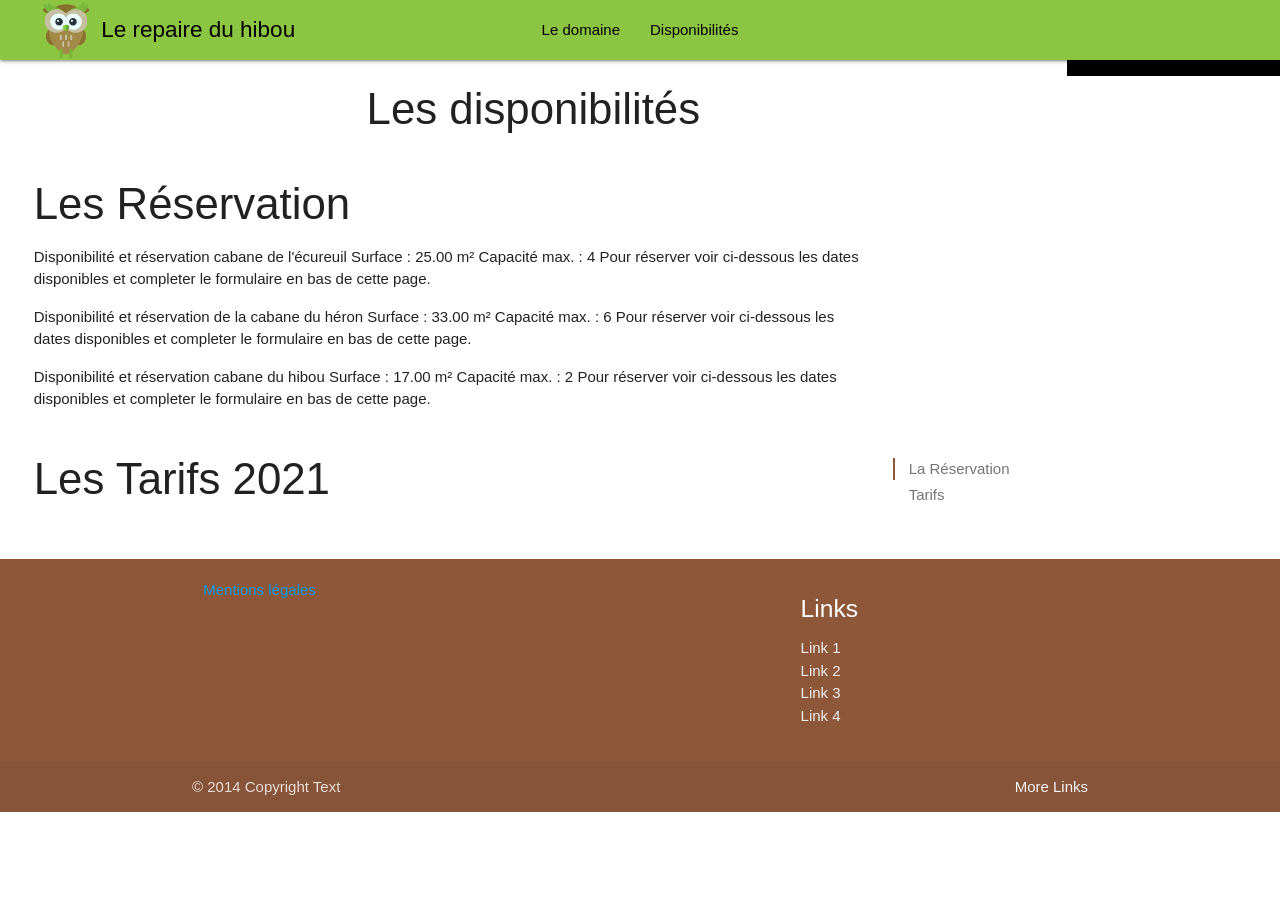
==== pages/disponibilites.html @ d41a36e2 "0.6 : + disponibilites.html" ====
<!DOCTYPE html>
<html lang="fr">
<head>
    <meta charset="UTF-8">
    <title>Disponibilités</title>
    <link rel="icon" type="image/png" href="../assets/image/icon/logo-hiboux.png" />
    <link href="../assets/vendor/materializeDesign/css/materialize.min.css" rel="stylesheet">
    <link href="../assets/style.css" rel="stylesheet">
</head>
<body>
<div class="navbar-fixed">
    <nav>
        <div class="nav-wrapper">
            <a href="#" data-target="mobile-demo" class="sidenav-trigger"><i class="material-icons">menu</i></a>
            <div class="row">
                <div class="col s3">
                    <a class="brand-logo truncate" href="../index.html">
                        <img src="../assets/image/icon/logo-hiboux.png" id="logo" alt="" class="responsive-img">
                        Le repaire du hibou</a>
                </div>
                <div class="col s6" id="page-container">
                    <ul id="nav-mobile" class="hide-on-med-and-down">
                        <li><a href="./domaine.html">Le domaine</a></li>
                        <li><a href="./disponibilites.html">Disponibilités</a></li>
                    </ul>
                </div>
            </div>
        </div>
    </nav>
</div>

<div class="row">

    <div class="col s12 l10">
        <div class="col s12 center-align">
            <h3 class="header">Les disponibilités</h3>
        </div>

        <div class="col s12 m9 l10">
            <div id="reservation" class="col s12 section scrollspy">
                <h3>Les Réservation</h3>
                <p>Disponibilité et réservation cabane de l'écureuil
                    Surface : 25.00 m²
                    Capacité max. : 4
                    Pour réserver voir ci-dessous les dates disponibles et completer le formulaire en bas de cette page.
                </p>
                <p>Disponibilité et réservation de la cabane du héron
                    Surface : 33.00 m²
                    Capacité max. : 6
                    Pour réserver voir ci-dessous les dates disponibles et completer le formulaire en bas de cette page.
                </p>
                <p>Disponibilité et réservation cabane du hibou
                    Surface : 17.00 m²
                    Capacité max. : 2
                    Pour réserver voir ci-dessous les dates disponibles et completer le formulaire en bas de cette page.</p>
            </div>
        </div>

        <div class="col s12 m9 l10">
            <div id="tarif" class="col s12 section scrollspy">
                <h3>Les Tarifs 2021</h3>
                <p></p>
            </div>
        </div>

        <div class="col hide-on-small-only m3 l2">
            <ul class="section table-of-contents">
                <li><a href="#reservation">La Réservation</a></li>
                <li><a href="#tarif">Tarifs</a></li>
            </ul>
        </div>
    </div>

    <div class="col s0 l2" id="sidebar" style="background-color: black">
        <div class="row"></div>
    </div>
</div>

<footer class="page-footer">
    <div class="container">
        <div class="row">
            <div class="col l6 s12">
                <a class='dropdown-trigger' href='#' data-target='dropdown1'>Mentions légales</a>

                <ul id='dropdown1' class='dropdown-content' style="width: 500px">
                    <li><a>Ce site est édité par : SARL Le repaire du hibou</a></li>
                    <li><a>Adresse : 1 le Breil 44680 SAINTE PAZANNE</a></li>
                    <li><a>Capital social : 5000 euros</a></li>
                    <li><a>Numéro d'immatriculation légal : N° Siret : 792 173 825 00011</a></li>
                    <li><a>Directeur de la publication : Brigitte et Pascal LEONARD</a></li>
                </ul>
            </div>
            <div class="col l4 offset-l2 s12">
                <h5 class="white-text">Links</h5>
                <ul>
                    <li><a class="grey-text text-lighten-3" href="#!">Link 1</a></li>
                    <li><a class="grey-text text-lighten-3" href="#!">Link 2</a></li>
                    <li><a class="grey-text text-lighten-3" href="#!">Link 3</a></li>
                    <li><a class="grey-text text-lighten-3" href="#!">Link 4</a></li>
                </ul>
            </div>
        </div>
    </div>
    <div class="footer-copyright">
        <div class="container">
            © 2014 Copyright Text
            <a class="grey-text text-lighten-4 right" href="#!">More Links</a>
        </div>
    </div>
</footer>
<script src="../assets/vendor/materializeDesign/js/materialize.min.js"></script>
<script src="../assets/main.js"></script>
</body>
</html>
---- assets/style.css ----
nav {
    background-color: #8cc541;
    height: 60px;
    line-height: 60px;
}

nav .brand-logo {
    font-size: 1.5rem;
    padding-left: 20px;
    color: #000000 ;
}

div #page-container {
    display: flex;
    justify-content: center;
    align-items: center;
}

a.brand-logo {
    display: flex;
    justify-content: center;
    align-items: center;
}

nav ul a {
    color: #000000;
    font-size: 1em;
}

#logo {
    height: auto;
    width: 70px;
}

div #paralax {
    padding: 0;
}

div #paralax-section {
    padding: 1.3em;
    background-color: #FFFFFF
}

div #paralax-section2 {
    padding: 1.3em;
}

.subject {
    display: flex;
    margin-top: 20px;
    margin-bottom: 20px;
    justify-content: center;
}

.table-of-contents a.active {
    border-left: 2px solid #8f5739;
}

.table-of-contents a:hover {
    border-left: 1px solid #8f5739
}

.carousel .carousel-item {
    width: 300px;
}

.card {
    background-color: #F5F0D0;
}

#hebergement .card {
    width: 30%;
}

.card .card-action {
    background-color: #c3a76d;

}

.card .card-action a:not(.btn):not(.btn-large):not(.btn-small):not(.btn-large):not(.btn-floating) {
    color: white;
}

#cards-heber {
    display: flex;
    justify-content: space-around;
}

@media only screen and (min-width: 601px) {
    .navbar-fixed {
        height: 56px;
    }
}

@media only screen and (max-width: 992px) {
    div #sidebar {
        display: none;
    }

    #cards-heber {
        flex-flow: column;
    }
    #hebergement .card  {
        width: 100%;
    }

    .subject {
        flex-flow: column;
        align-items: center;
    }
}

.page-footer {
    padding-top: 20px;
    color: #000000;
    background-color: #8f5739;
}
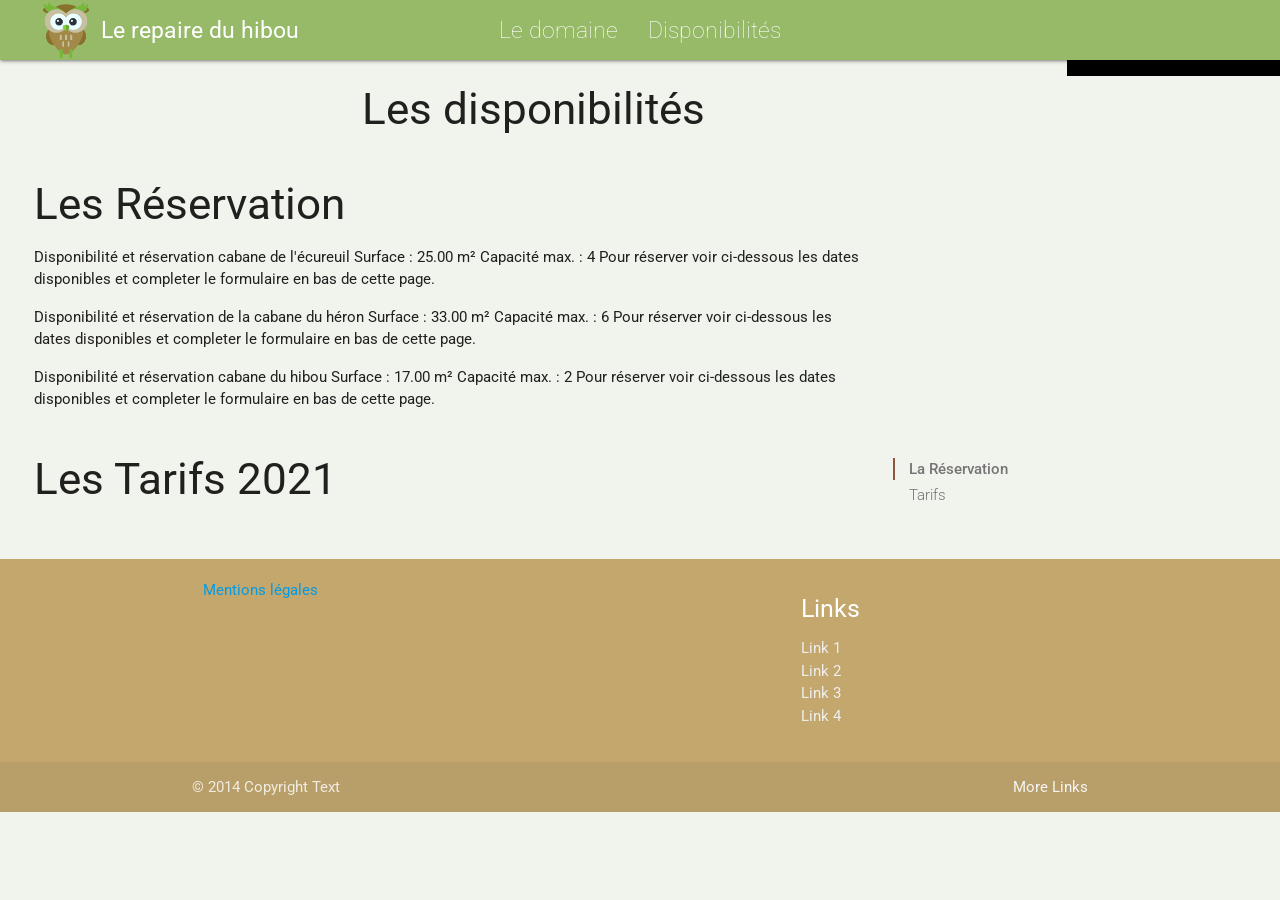
==== commit e7356e9d: "0.7 : domaine.html "fini"" ====
--- a/pages/disponibilites.html
+++ b/pages/disponibilites.html
@@ -2,7 +2,7 @@
 <html lang="fr">
 <head>
     <meta charset="UTF-8">
-    <title>Disponibilités</title>
+    <title>Le repaire du hibou | Disponibilités</title>
     <link rel="icon" type="image/png" href="../assets/image/icon/logo-hiboux.png" />
     <link href="../assets/vendor/materializeDesign/css/materialize.min.css" rel="stylesheet">
     <link href="../assets/style.css" rel="stylesheet">
--- a/assets/style.css
+++ b/assets/style.css
@@ -1,6 +1,11 @@
+@import url('https://fonts.googleapis.com/css2?family=Roboto:wght@100;300;400;500;700;900&display=swap');
+
+html {
+    background-color: #F1F3ED;
+}
 
 nav {
-    background-color: #8cc541;
+    background-color: #97BA69;
     height: 60px;
     line-height: 60px;
 }
@@ -8,7 +13,11 @@
 nav .brand-logo {
     font-size: 1.5rem;
     padding-left: 20px;
-    color: #000000 ;
+    color: #FFF ;
+}
+
+.back-white {
+    background-color:white;
 }
 
 div #page-container {
@@ -24,8 +33,10 @@
 }
 
 nav ul a {
-    color: #000000;
-    font-size: 1em;
+    color: #FFF;
+    font-size: 1.5em;
+    font-family: "Roboto", sans-serif;
+    font-weight: 100;
 }
 
 #logo {
@@ -44,13 +55,14 @@
 
 div #paralax-section2 {
     padding: 1.3em;
+    background-color: #FFFFFF;
 }
 
 .subject {
     display: flex;
     margin-top: 20px;
     margin-bottom: 20px;
-    justify-content: center;
+    justify-content: space-between;
 }
 
 .table-of-contents a.active {
@@ -61,8 +73,12 @@
     border-left: 1px solid #8f5739
 }
 
+.domaine-title {
+    margin-top: 7%;
+}
+
 .carousel .carousel-item {
-    width: 300px;
+    width: 375px;
 }
 
 .card {
@@ -114,5 +130,59 @@
 .page-footer {
     padding-top: 20px;
     color: #000000;
-    background-color: #8f5739;
+    background-color: #c3a76d;
 }
+
+.title-home {
+    font-family: "Roboto", sans-serif;
+    font-weight: 100;
+}
+
+blockquote {
+    margin: 20px 0;
+    padding-left: 1.5rem;
+    border-left: 5px solid #97BA69;
+}
+
+blockquote h5 {
+    font-family: "Roboto", sans-serif;
+    font-weight: 400;
+}
+
+blockquote p {
+    font-family: "Roboto", sans-serif;
+    font-weight: 300;
+    font-size: 1.3em;
+    padding-right: 30px;
+}
+
+.video-legende {
+    font-family: "Roboto", sans-serif;
+    font-weight: 300;
+    font-size: 1.3em;
+}
+
+.title-card {
+    font-family: "Roboto", sans-serif;
+    font-weight: 300;
+    font-size: 1.5em;
+}
+
+.card-text {
+    font-family: "Roboto", sans-serif;
+    font-weight: 300;
+    font-size: 1.1em;
+}
+
+.card-text-italic {
+    font-family: "Roboto", sans-serif;
+    font-weight: 300;
+    font-size: 1.0em;
+    font-style: italic;
+}
+
+.modal-text {
+    font-family: "Roboto", sans-serif;
+    font-weight: 300;
+    font-size: 1em;
+}
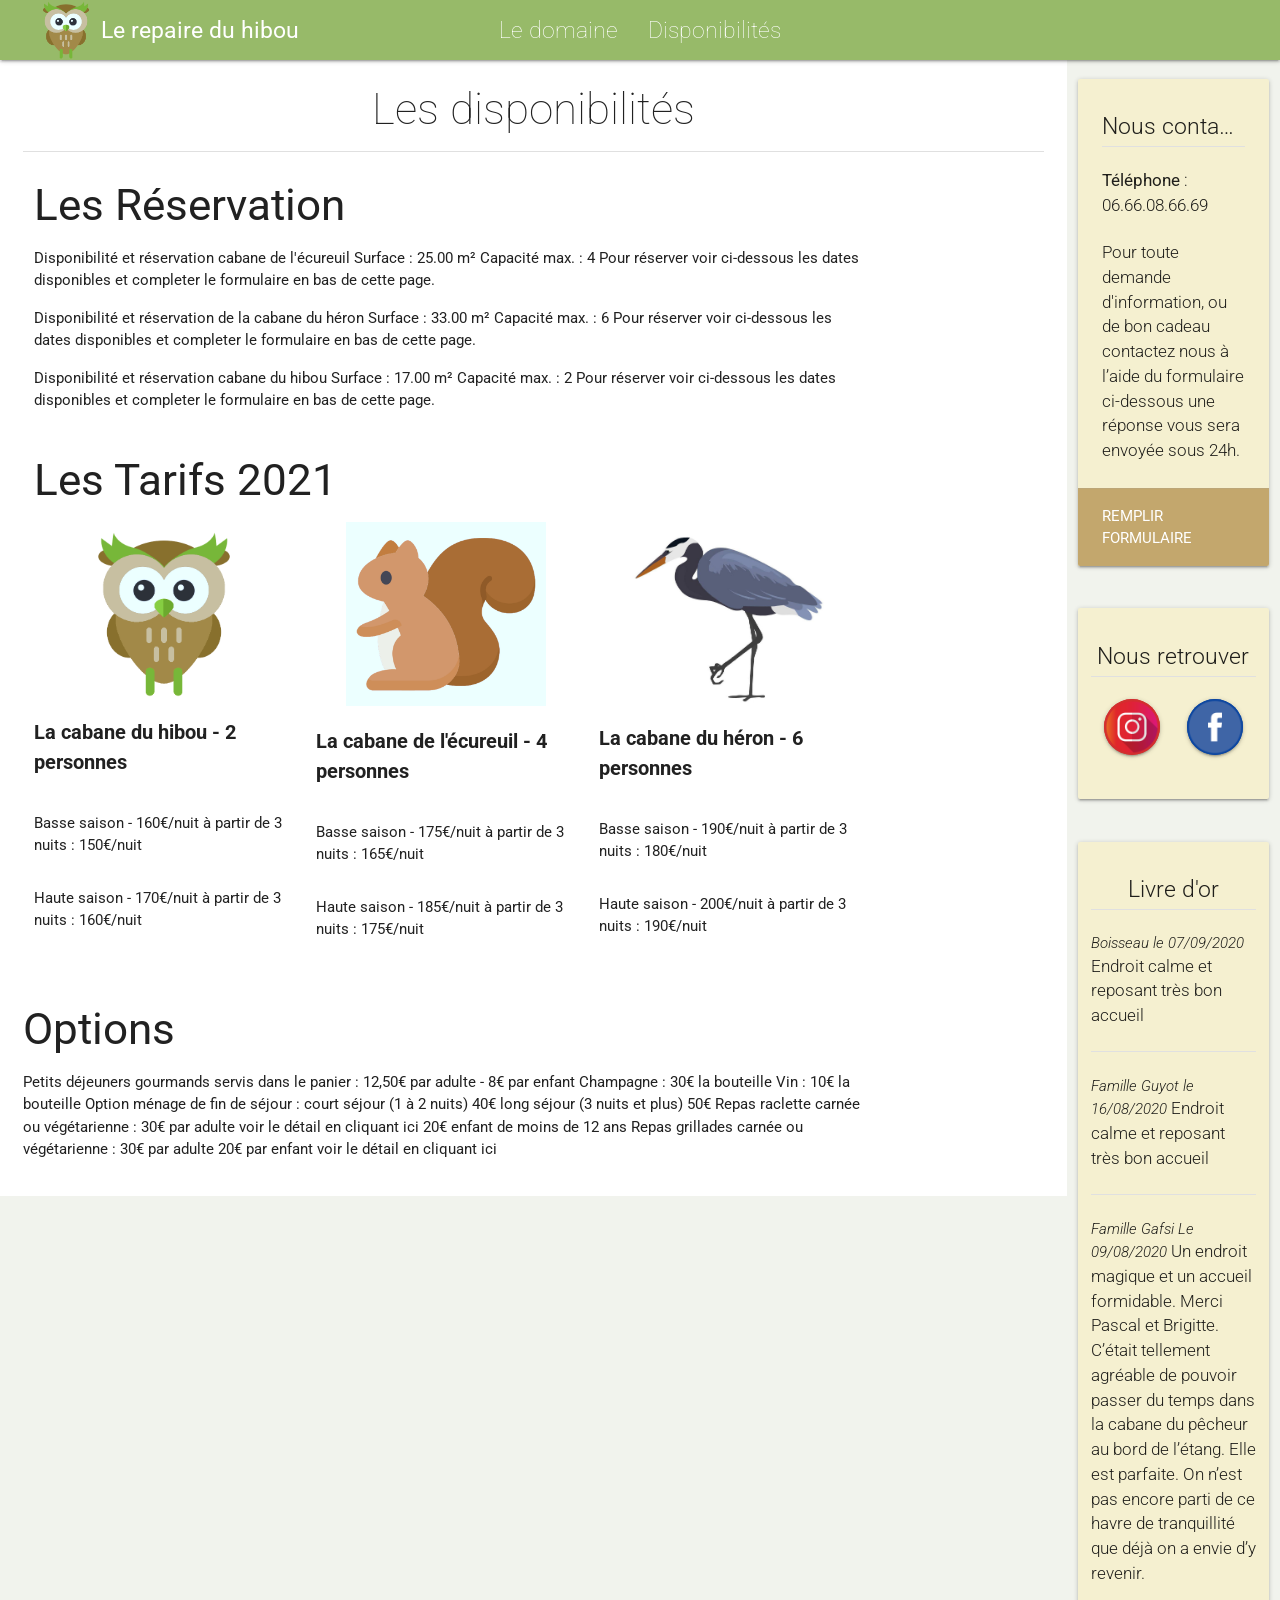
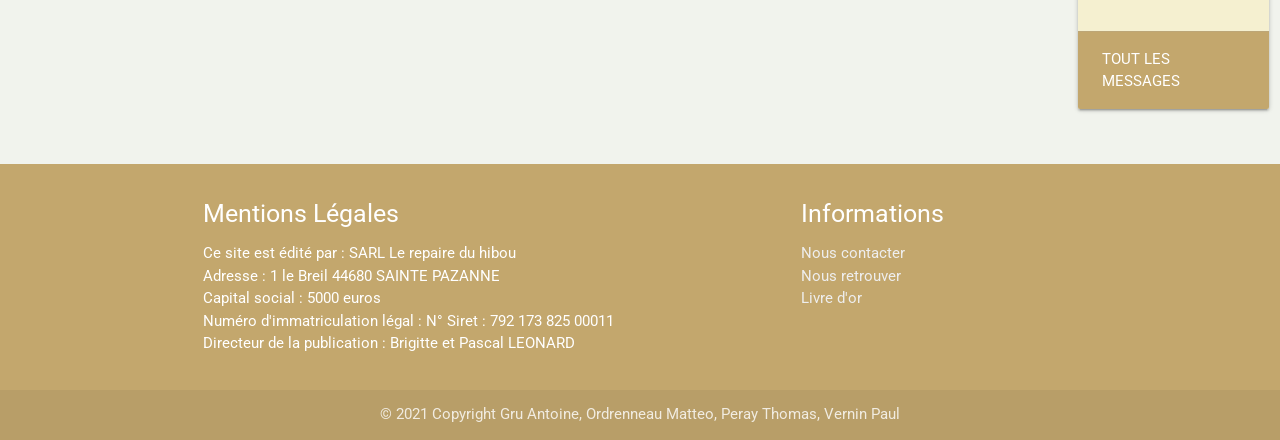
==== commit 03b0bcfa: "0.7 : disponibilites.html en cours" ====
--- a/pages/disponibilites.html
+++ b/pages/disponibilites.html
@@ -28,12 +28,16 @@
         </div>
     </nav>
 </div>
-
+<ul class="sidenav" id="mobile-demo">
+    <li><a href="pages/domaine.html">Le domaine</a></li>
+    <li><a href="pages/disponibilites.html">Disponilités</a></li>
+</ul>
 <div class="row">
 
-    <div class="col s12 l10">
+    <div class="col s12 l10 back-white">
         <div class="col s12 center-align">
-            <h3 class="header">Les disponibilités</h3>
+            <h3 class="header title-home">Les disponibilités</h3>
+            <div class="divider"></div>
         </div>
 
         <div class="col s12 m9 l10">
@@ -57,57 +61,234 @@
         </div>
 
         <div class="col s12 m9 l10">
-            <div id="tarif" class="col s12 section scrollspy">
+            <div id="tarif" class="col s12 section">
                 <h3>Les Tarifs 2021</h3>
-                <p></p>
-            </div>
-        </div>
-
-        <div class="col hide-on-small-only m3 l2">
-            <ul class="section table-of-contents">
-                <li><a href="#reservation">La Réservation</a></li>
-                <li><a href="#tarif">Tarifs</a></li>
-            </ul>
-        </div>
-    </div>
-
-    <div class="col s0 l2" id="sidebar" style="background-color: black">
-        <div class="row"></div>
+                <div class="row">
+                    <div class="col s4">
+                        <img src="../assets/image/icon/logo-hiboux.png" alt="hibou">
+                        <p class="title-cabane">La cabane du hibou - 2 personnes</p>
+                        <p>Basse saison - 160€/nuit
+                            à partir de 3 nuits : 150€/nuit
+                        </p>
+                        <p>Haute saison - 170€/nuit
+                            à partir de 3 nuits : 160€/nuit</p>
+                    </div>
+                    <div class="col s4">
+                        <img src="../assets/image/icon/squirrel.png" alt="hibou">
+                        <p class="title-cabane">La cabane de l'écureuil - 4 personnes</p>
+                        <p>Basse saison - 175€/nuit
+                            à partir de 3 nuits : 165€/nuit </p>
+                        <p>Haute saison - 185€/nuit
+                            à partir de 3 nuits : 175€/nuit </p>
+                    </div>
+                    <div class="col s4">
+                        <img src="../assets/image/icon/heron.jpg" alt="hibou">
+                        <p class="title-cabane">La cabane du héron - 6 personnes</p>
+                        <p>Basse saison - 190€/nuit
+                            à partir de 3 nuits : 180€/nuit </p>
+                        <p>Haute saison - 200€/nuit
+                            à partir de 3 nuits : 190€/nuit </p>
+                    </div>
+                </div>
+                <div class="row">
+                    <div class="">
+                        <h3>Options</h3>
+                        <p>Petits déjeuners gourmands servis dans le panier :
+                        12,50€ par adulte - 8€ par enfant
+
+                        Champagne : 30€ la bouteille
+
+                        Vin : 10€ la bouteille
+
+                        Option ménage de fin de séjour :
+                        court séjour (1 à 2 nuits) 40€
+                        long séjour (3 nuits et plus) 50€
+
+                        Repas raclette carnée ou végétarienne  :
+                        30€ par adulte voir le détail en cliquant ici
+                        20€ enfant de moins de 12 ans
+
+                        Repas grillades carnée ou végétarienne :
+                        30€ par adulte
+                        20€ par enfant  voir le détail en cliquant ici</p>
+                    </div>
+                </div>
+            </div>
+        </div>
+    </div>
+
+    <div class="col s0 l2" id="sidebar" style="background-color: #F1F3ED">
+        <div class="row" style="margin-top: 15px">
+            <div class="col s12">
+                <div class="card hoverable">
+                    <div class="card-content">
+                        <h6 class="truncate center-align title-card">Nous contacter</h6>
+                        <div class="divider"></div>
+                        <br>
+                        <span class="card-text"><b>Téléphone</b> : 06.66.08.66.69</span>
+                        <br>
+                        <br>
+                        <span class="card-text">
+                                Pour toute demande d'information, ou de bon cadeau contactez nous à l’aide du formulaire ci-dessous
+                                une réponse vous sera envoyée sous 24h.
+                            </span>
+                    </div>
+                    <div class="card-action">
+                        <a href="#contacter" class="modal-trigger">Remplir formulaire</a>
+                    </div>
+                </div>
+            </div>
+        </div>
+        <div class="row">
+            <div class="col s12">
+                <div class="card hoverable">
+                    <div class="card-content">
+                        <div class="row">
+                            <h6 class="truncate center-align title-card">Nous retrouver</h6>
+                            <div class="divider"></div>
+                            <br>
+                            <div class="col s6 center-align">
+                                <a class="btn-floating btn-large red darken-2 pulse" style="padding: 0" href="https://www.instagram.com/le_repaire_du_hibou/"><img src="../assets/image/icon/instagram.png" class="responsive-img"></a>
+                            </div>
+                            <div class="col s6 center-align">
+                                <a class="btn-floating btn-large blue darken-4 pulse" style="padding: 0" href="https://fr-fr.facebook.com/pages/category/Cottage/Le-repaire-du-hibou-619886641384287/"><img src="../assets/image/icon/facebook.png" class="responsive-img"></a>
+                            </div>
+                        </div>
+                    </div>
+                </div>
+            </div>
+        </div>
+        <div class="row">
+            <div class="col s12">
+                <div class="card hoverable">
+                    <div class="card-content">
+                        <div class="row">
+                            <h6 class="truncate center-align title-card">Livre d'or</h6>
+                            <div class="divider"></div>
+                            <br>
+                            <span class="card-text-italic">Boisseau le 07/09/2020</span>
+                            <span class="card-text">Endroit calme et reposant très bon accueil</span>
+                            <br>
+                            <br>
+                            <div class="divider"></div>
+                            <br>
+                            <span class="card-text-italic">Famille Guyot le 16/08/2020</span>
+                            <span class="card-text">Endroit calme et reposant très bon accueil</span>
+                            <br>
+                            <br>
+                            <div class="divider"></div>
+                            <br>
+                            <span class="card-text-italic">Famille Gafsi Le 09/08/2020</span>
+                            <span class="card-text">Un endroit magique et un accueil formidable. Merci Pascal et Brigitte. C’était tellement agréable de pouvoir passer du temps dans la cabane du pêcheur au bord de l’étang. Elle est parfaite. On n’est pas encore parti de ce havre de tranquillité que déjà on a envie d’y revenir.</span>
+                        </div>
+                    </div>
+                    <div class="card-action">
+                        <a href="#">Tout les messages</a>
+                    </div>
+                </div>
+            </div>
+        </div>
     </div>
 </div>
 
 <footer class="page-footer">
     <div class="container">
         <div class="row">
-            <div class="col l6 s12">
-                <a class='dropdown-trigger' href='#' data-target='dropdown1'>Mentions légales</a>
-
-                <ul id='dropdown1' class='dropdown-content' style="width: 500px">
-                    <li><a>Ce site est édité par : SARL Le repaire du hibou</a></li>
-                    <li><a>Adresse : 1 le Breil 44680 SAINTE PAZANNE</a></li>
-                    <li><a>Capital social : 5000 euros</a></li>
-                    <li><a>Numéro d'immatriculation légal : N° Siret : 792 173 825 00011</a></li>
-                    <li><a>Directeur de la publication : Brigitte et Pascal LEONARD</a></li>
+            <div class="col s6">
+                <h5 class="white-text">Mentions Légales</h5>
+                <ul class="white-text">
+                    <li>Ce site est édité par : SARL Le repaire du hibou</li>
+                    <li>Adresse : 1 le Breil 44680 SAINTE PAZANNE</li>
+                    <li>Capital social : 5000 euros</li>
+                    <li>Numéro d'immatriculation légal : N° Siret : 792 173 825 00011</li>
+                    <li>Directeur de la publication : Brigitte et Pascal LEONARD</li>
                 </ul>
             </div>
             <div class="col l4 offset-l2 s12">
-                <h5 class="white-text">Links</h5>
+                <h5 class="white-text">Informations</h5>
                 <ul>
-                    <li><a class="grey-text text-lighten-3" href="#!">Link 1</a></li>
-                    <li><a class="grey-text text-lighten-3" href="#!">Link 2</a></li>
-                    <li><a class="grey-text text-lighten-3" href="#!">Link 3</a></li>
-                    <li><a class="grey-text text-lighten-3" href="#!">Link 4</a></li>
+                    <li><a class="grey-text text-lighten-3" href="#!">Nous contacter</a></li>
+                    <li><a class="grey-text text-lighten-3" href="#!">Nous retrouver</a></li>
+                    <li><a class="grey-text text-lighten-3" href="#!">Livre d'or</a></li>
                 </ul>
             </div>
         </div>
     </div>
     <div class="footer-copyright">
-        <div class="container">
-            © 2014 Copyright Text
-            <a class="grey-text text-lighten-4 right" href="#!">More Links</a>
+        <div class="container center-align">
+            © 2021 Copyright Gru Antoine, Ordrenneau Matteo, Peray Thomas, Vernin Paul
         </div>
     </div>
 </footer>
+
+<div id="contacter" class="modal">
+    <div class="modal-content">
+        <div class="row">
+            <div class="section">
+                <div class="col s12 center-align">
+                    <h5 class="header">Nous contacter</h5>
+                    <div class="divider"></div>
+                </div>
+                <div class="col s12">
+                    <p class="modal-text">
+                        Pour information votre numéro de téléphone ne sera divulgé et donc non utilisé pour des prospections commerciales
+                    </p>
+                </div>
+            </div>
+        </div>
+        <div class="col s12">
+            <form class="col s12">
+                <div class="row">
+                    <div class="input-field col s6">
+                        <input id="sujet" type="text" class="validate">
+                        <label for="sujet">Sujet du message</label>
+                    </div>
+                    <div class="input-field col s6">
+                        <input id="nom" type="text" class="validate">
+                        <label for="nom">Votre Nom</label>
+                    </div>
+                </div>
+                <div class="row">
+                    <div class="input-field col s6">
+                        <input id="mail" type="email" class="validate">
+                        <label for="mail">e-mail</label>
+                    </div>
+                    <div class="input-field col s6">
+                        <input id="tel" type="text" class="validate">
+                        <label for="tel">Téléphone (portable de préférence)</label>
+                    </div>
+                </div>
+                <div class="row">
+                    <div class="input-field col s4">
+                        <input id="rue" type="text" class="validate">
+                        <label for="rue">Adresse (numéro et rue)</label>
+                    </div>
+                    <div class="input-field col s4">
+                        <input id="codePostal" type="text" class="validate">
+                        <label for="codePostal">Code Postale</label>
+                    </div>
+                    <div class="input-field col s4">
+                        <input id="pays" type="text" class="validate">
+                        <label for="pays">Pays</label>
+                    </div>
+                </div>
+                <div class="row">
+                    <div class="input-field col s6">
+                        <textarea id="textarea1" class="materialize-textarea" data-length="120"></textarea>
+                        <label for="textarea1">Votre message</label>
+                    </div>
+                    <div class="input-field col s6 center-align">
+                        <button class="btn waves-effect waves-light" type="submit">Submit
+                            <i class="material-icons right">send</i> </button>
+                    </div>
+                </div>
+            </form>
+        </div>
+    </div>
+    <div class="modal-footer">
+        <a href="#!" class="modal-close waves-effect waves-green btn-flat">Fermer</a>
+    </div>
+</div>
 <script src="../assets/vendor/materializeDesign/js/materialize.min.js"></script>
 <script src="../assets/main.js"></script>
 </body>
--- a/assets/style.css
+++ b/assets/style.css
@@ -186,3 +186,27 @@
     font-weight: 300;
     font-size: 1em;
 }
+
+#tarif .row {
+    display: flex;
+    align-items: center;
+}
+
+#tarif .row .col {
+    display: flex;
+    flex-flow: column;
+    justify-content: space-between;
+    height: 100%;
+    align-items: center;
+}
+
+#tarif img {
+    width: 200px;
+}
+
+.title-cabane {
+    font-weight: bold;
+    margin-top: 20px;
+    margin-bottom: 20px;
+    font-size: 20px;
+}
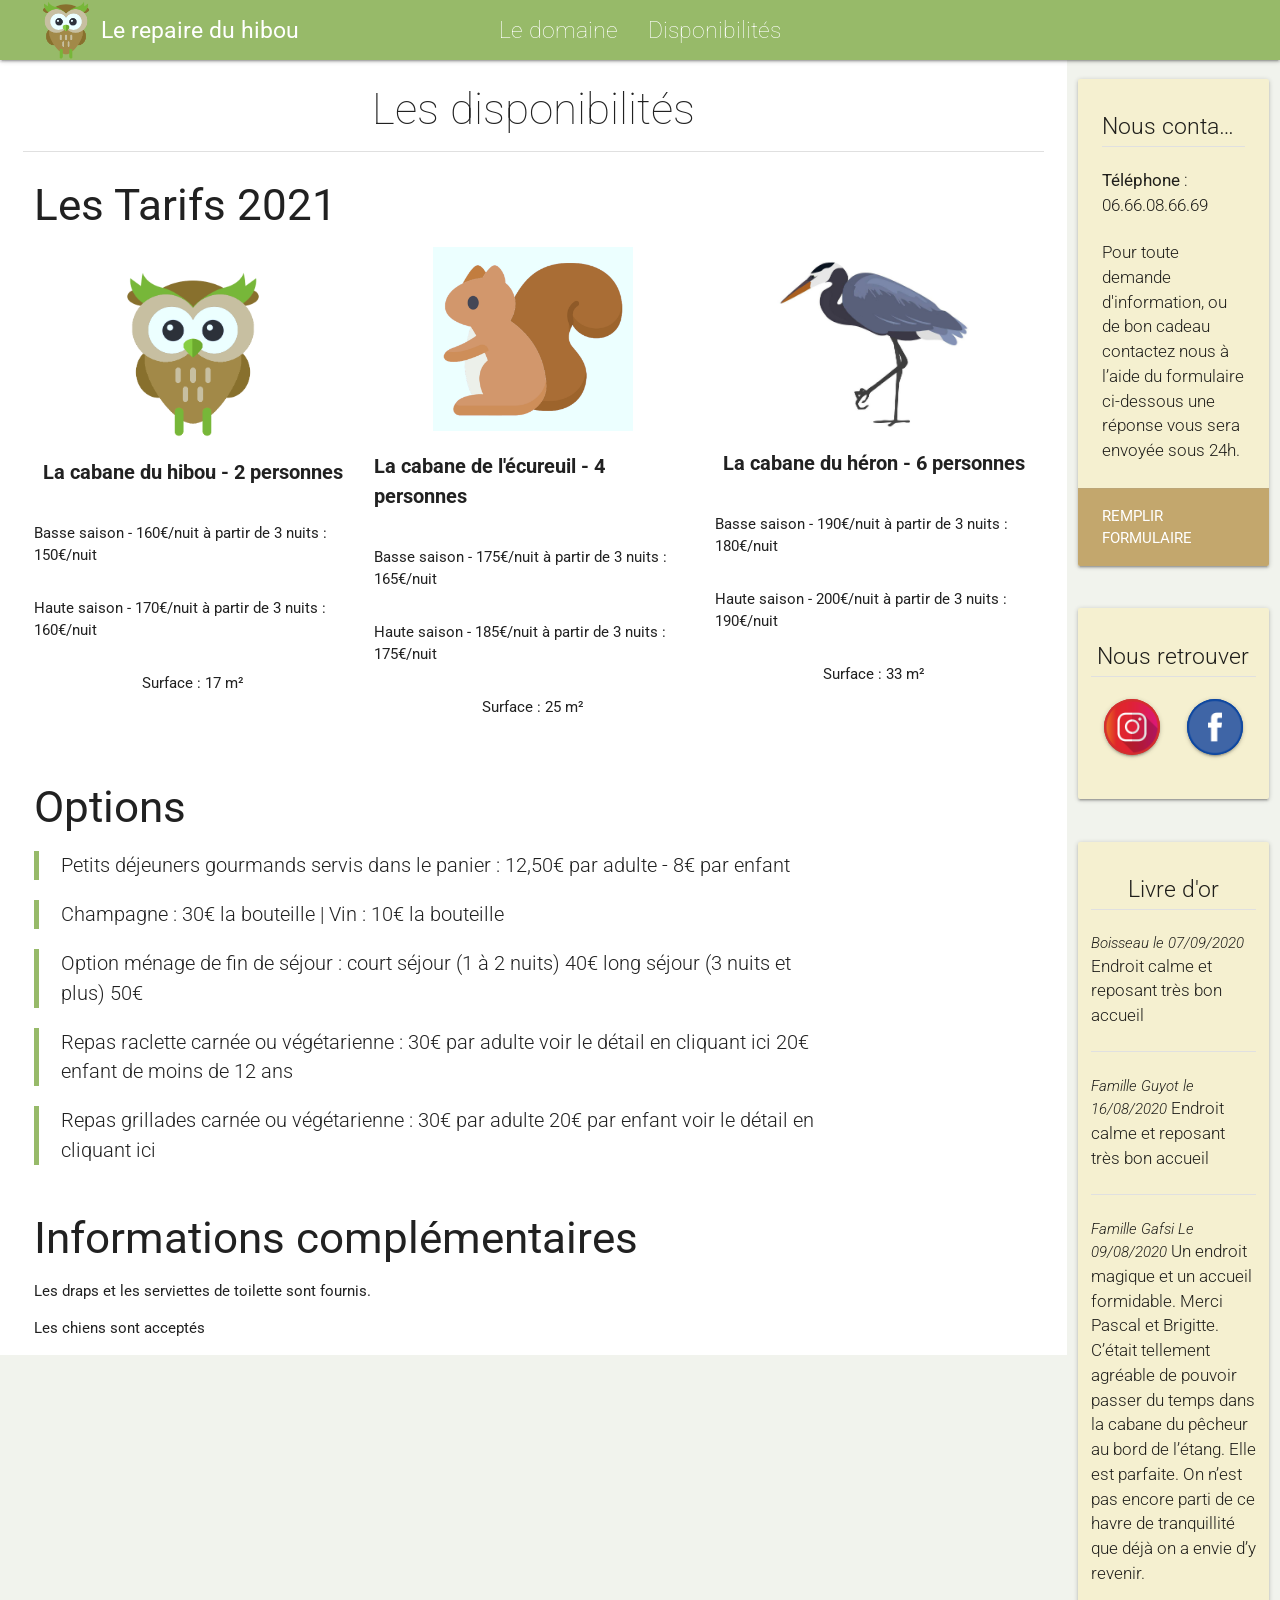
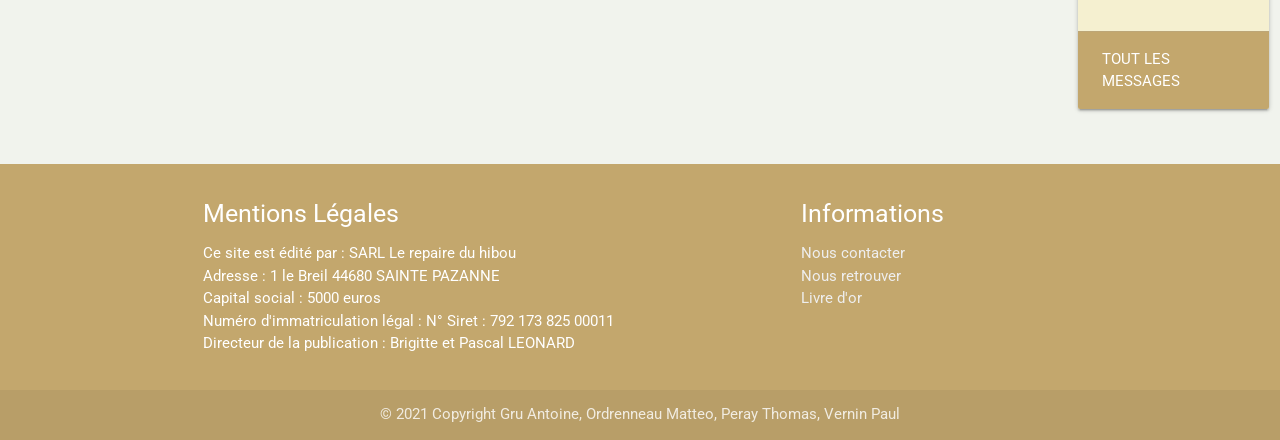
==== commit f4c14f5a: "0.8 : disponibilites.html "fini"" ====
--- a/pages/disponibilites.html
+++ b/pages/disponibilites.html
@@ -5,6 +5,7 @@
     <title>Le repaire du hibou | Disponibilités</title>
     <link rel="icon" type="image/png" href="../assets/image/icon/logo-hiboux.png" />
     <link href="../assets/vendor/materializeDesign/css/materialize.min.css" rel="stylesheet">
+    <link href="https://fonts.googleapis.com/icon?family=Material+Icons" rel="stylesheet">
     <link href="../assets/style.css" rel="stylesheet">
 </head>
 <body>
@@ -33,34 +34,13 @@
     <li><a href="pages/disponibilites.html">Disponilités</a></li>
 </ul>
 <div class="row">
-
     <div class="col s12 l10 back-white">
         <div class="col s12 center-align">
             <h3 class="header title-home">Les disponibilités</h3>
             <div class="divider"></div>
         </div>
 
-        <div class="col s12 m9 l10">
-            <div id="reservation" class="col s12 section scrollspy">
-                <h3>Les Réservation</h3>
-                <p>Disponibilité et réservation cabane de l'écureuil
-                    Surface : 25.00 m²
-                    Capacité max. : 4
-                    Pour réserver voir ci-dessous les dates disponibles et completer le formulaire en bas de cette page.
-                </p>
-                <p>Disponibilité et réservation de la cabane du héron
-                    Surface : 33.00 m²
-                    Capacité max. : 6
-                    Pour réserver voir ci-dessous les dates disponibles et completer le formulaire en bas de cette page.
-                </p>
-                <p>Disponibilité et réservation cabane du hibou
-                    Surface : 17.00 m²
-                    Capacité max. : 2
-                    Pour réserver voir ci-dessous les dates disponibles et completer le formulaire en bas de cette page.</p>
-            </div>
-        </div>
-
-        <div class="col s12 m9 l10">
+        <div class="col s12">
             <div id="tarif" class="col s12 section">
                 <h3>Les Tarifs 2021</h3>
                 <div class="row">
@@ -72,47 +52,65 @@
                         </p>
                         <p>Haute saison - 170€/nuit
                             à partir de 3 nuits : 160€/nuit</p>
+                        <p>Surface : 17 m²</p>
                     </div>
                     <div class="col s4">
-                        <img src="../assets/image/icon/squirrel.png" alt="hibou">
+                        <img src="../assets/image/icon/squirrel.png" alt="écureuil">
                         <p class="title-cabane">La cabane de l'écureuil - 4 personnes</p>
                         <p>Basse saison - 175€/nuit
                             à partir de 3 nuits : 165€/nuit </p>
                         <p>Haute saison - 185€/nuit
                             à partir de 3 nuits : 175€/nuit </p>
+                        <p>Surface : 25 m²</p>
                     </div>
                     <div class="col s4">
-                        <img src="../assets/image/icon/heron.jpg" alt="hibou">
+                        <img src="../assets/image/icon/heron.jpg" alt="héron">
                         <p class="title-cabane">La cabane du héron - 6 personnes</p>
                         <p>Basse saison - 190€/nuit
                             à partir de 3 nuits : 180€/nuit </p>
                         <p>Haute saison - 200€/nuit
                             à partir de 3 nuits : 190€/nuit </p>
-                    </div>
-                </div>
-                <div class="row">
-                    <div class="">
-                        <h3>Options</h3>
-                        <p>Petits déjeuners gourmands servis dans le panier :
-                        12,50€ par adulte - 8€ par enfant
-
-                        Champagne : 30€ la bouteille
-
-                        Vin : 10€ la bouteille
-
-                        Option ménage de fin de séjour :
-                        court séjour (1 à 2 nuits) 40€
-                        long séjour (3 nuits et plus) 50€
-
-                        Repas raclette carnée ou végétarienne  :
-                        30€ par adulte voir le détail en cliquant ici
-                        20€ enfant de moins de 12 ans
-
-                        Repas grillades carnée ou végétarienne :
-                        30€ par adulte
-                        20€ par enfant  voir le détail en cliquant ici</p>
-                    </div>
-                </div>
+                        <p>Surface : 33 m²<p>
+                    </div>
+                </div>
+            </div>
+        </div>
+
+
+        <div class="col s12 m9 l10">
+            <div id="options" class="col s12 section">
+                <h3>Options</h3>
+                <blockquote>
+                    <p>Petits déjeuners gourmands servis dans le panier : 12,50€ par adulte - 8€ par enfant</p>
+                </blockquote>
+                <blockquote>
+                    <p>Champagne : 30€ la bouteille
+                     | Vin : 10€ la bouteille</p>
+                </blockquote>
+                <blockquote>
+                    <p>Option ménage de fin de séjour :
+                    court séjour (1 à 2 nuits) 40€
+                        long séjour (3 nuits et plus) 50€</p>
+
+                </blockquote>
+                <blockquote>
+                    <p>Repas raclette carnée ou végétarienne  :
+                    30€ par adulte voir le détail en cliquant ici
+                        20€ enfant de moins de 12 ans</p>
+                </blockquote>
+                <blockquote>
+                    <p>Repas grillades carnée ou végétarienne :
+                    30€ par adulte
+                    20€ par enfant  voir le détail en cliquant ici</p>
+                </blockquote>
+            </div>
+        </div>
+
+        <div class="col s12 m9 l10">
+            <div id="infos-complementaires" class="col s12 section">
+                <h3>Informations complémentaires</h3>
+                <p>Les draps et les serviettes de toilette sont fournis.
+                <p>Les chiens sont acceptés</p>
             </div>
         </div>
     </div>
--- a/assets/style.css
+++ b/assets/style.css
@@ -124,6 +124,18 @@
     .subject {
         flex-flow: column;
         align-items: center;
+    }
+
+    #tarif .row {
+        display: flex;
+        flex-flow: column;
+        align-items: center;
+
+    }
+
+    #tarif .row div {
+        margin-left: 0;
+        width: 100%;
     }
 }
 
@@ -210,3 +222,17 @@
     margin-bottom: 20px;
     font-size: 20px;
 }
+
+#reservation blockquote {
+    display: flex;
+    flex-flow: wrap;
+    justify-content: space-between;
+}
+
+#reservation blockquote p {
+    width: 90%;
+}
+
+#reservation blockquote img {
+    width: 20px;
+}
